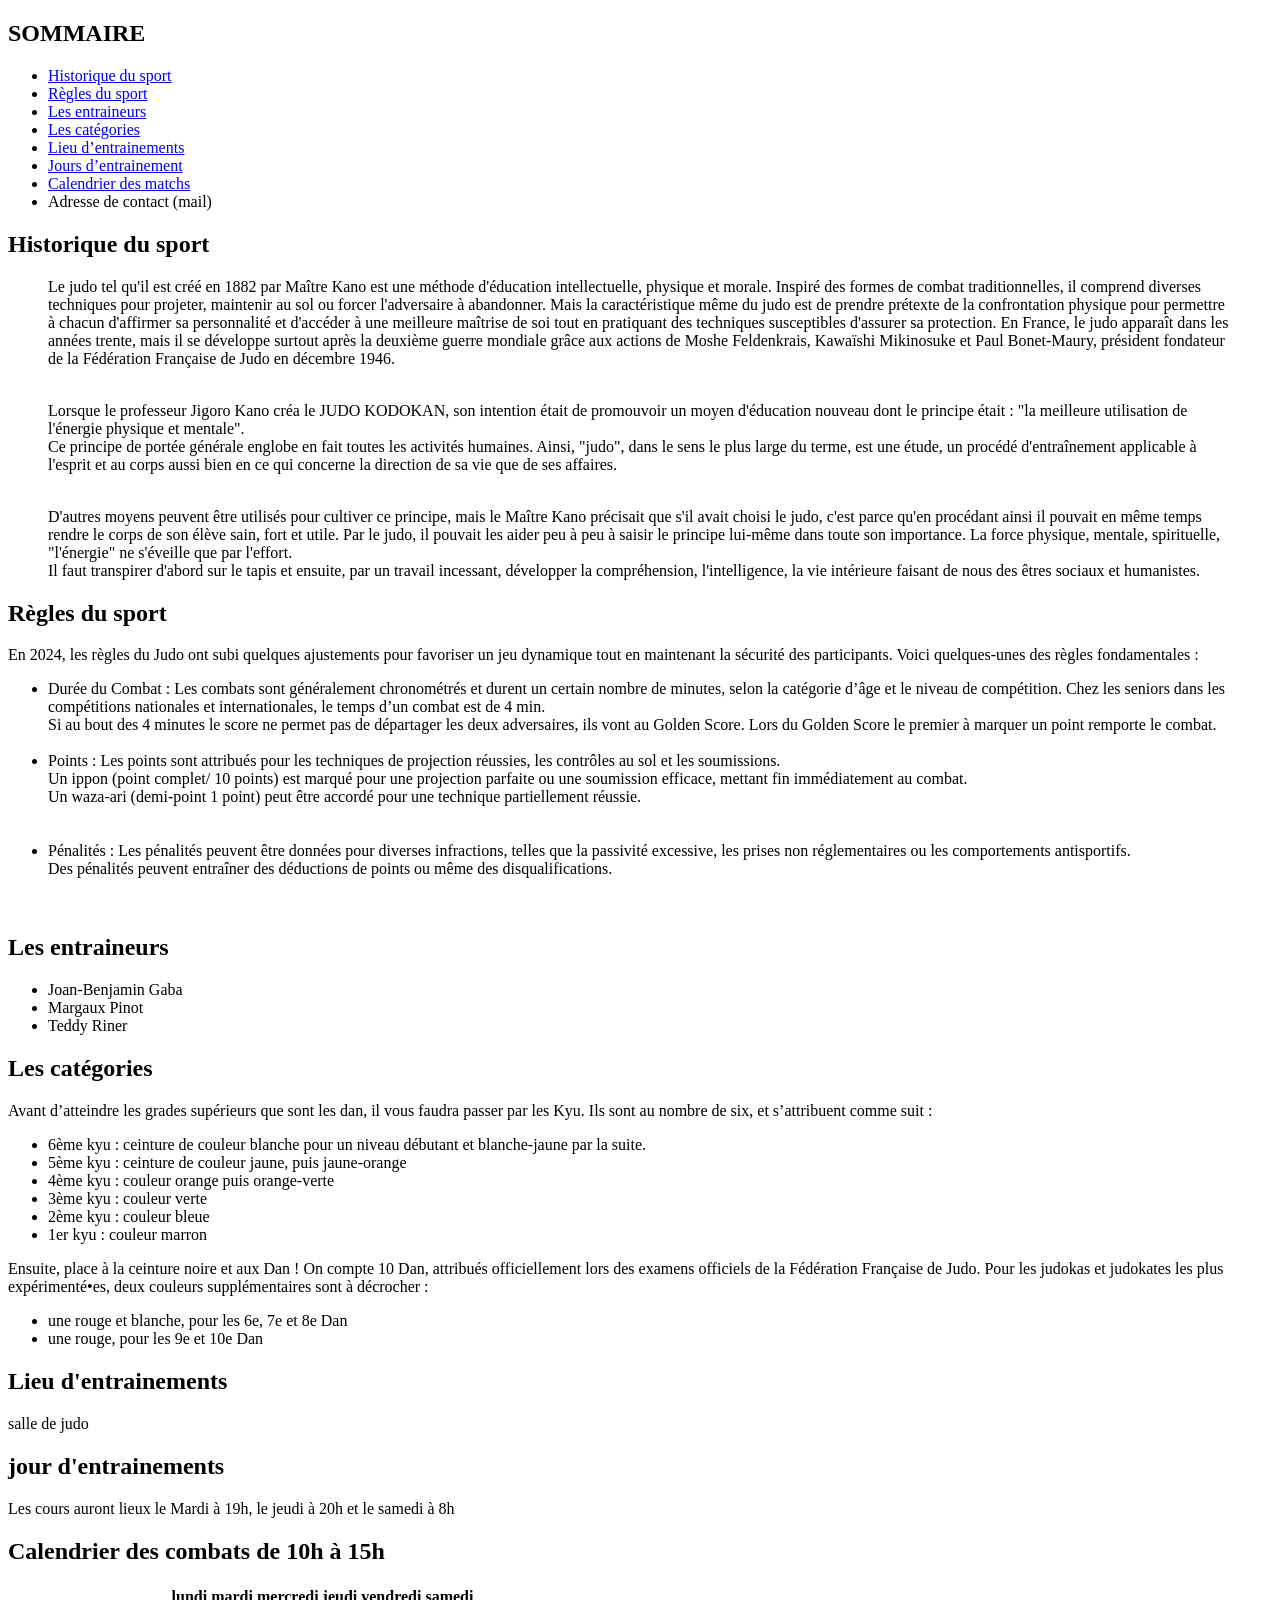
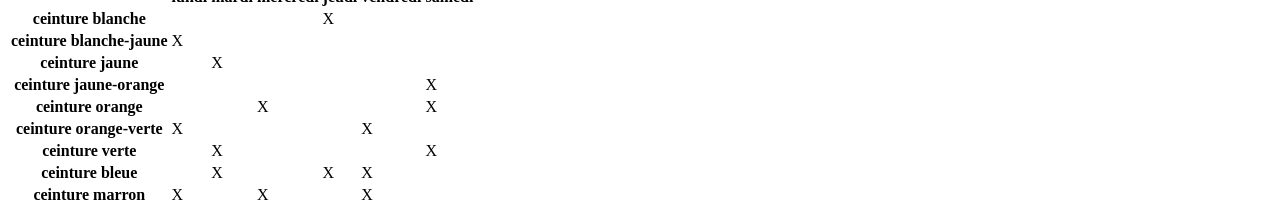
==== m2l.html @ 15932b34 "Add files via upload" ====
<!DOCTYPE html>
<html lang="fr">

<head>
  <meta charset="UTF-8">
  <meta name="viewport" content="width=device-width, initial-scale=1.0">
  <title>Judo</title>
  <link rel="stylesheet" href="css/main.css">
</head>

<body>
  <div id="overlay" class="overlay" onclick="window.location.href='portfolio_sisr.html'"></div>
  <section id="sommaire">
    <h1>SOMMAIRE</h1>
    <ul>

      <li><a href="#Historique">Historique du sport</a></li>
      <li><a href="#Règles">Règles du sport</a></li>
      <li><a href="#Les entraineurs">Les entraineurs</a></li>
      <li><a href="#cat">Les catégories</a></li>
      <li><a href="#lieu">Lieu d’entrainements</a></li>
      <li><a href="#entrainement">Jours d’entrainement</a></li>
      <li><a href="#calendrier">Calendrier des matchs</a></li>
      <li>Adresse de contact (mail)</li>
  </section>
  <section id="Historique">
    <h1>Historique du sport</h1>
    <blockquote>
      <p>Le judo tel qu'il est créé en 1882 par Maître Kano est une méthode d'éducation intellectuelle, physique et
        morale.
        Inspiré des formes de combat traditionnelles, il comprend diverses techniques pour projeter, maintenir au sol ou
        forcer l'adversaire à abandonner.
        Mais la caractéristique même du judo est de prendre prétexte de la confrontation physique pour permettre à
        chacun d'affirmer sa personnalité et d'accéder à une meilleure maîtrise de soi tout en pratiquant des techniques
        susceptibles d'assurer sa protection.
        En France, le judo apparaît dans les années trente, mais il se développe surtout après la deuxième guerre
        mondiale grâce aux actions de Moshe Feldenkrais, Kawaïshi Mikinosuke et Paul Bonet-Maury, président fondateur de
        la Fédération Française de Judo en décembre 1946.
    </blockquote>
    <BLOCKQUOTE>
      <br>Lorsque le professeur Jigoro Kano créa le JUDO KODOKAN, son intention était de promouvoir un moyen d'éducation
      nouveau dont le principe était : "la meilleure utilisation de l'énergie physique et mentale".</br>
      Ce principe de portée générale englobe en fait toutes les activités humaines. Ainsi, "judo", dans le sens le plus
      large du terme, est une étude, un procédé d'entraînement applicable à l'esprit et au corps aussi bien en ce qui
      concerne la direction de sa vie que de ses affaires.
    </BLOCKQUOTE>
    <blockquote>
      <br>D'autres moyens peuvent être utilisés pour cultiver ce principe, mais le Maître Kano précisait que s'il avait
      choisi le judo, c'est parce qu'en procédant ainsi il pouvait en même temps rendre le corps de son élève sain, fort
      et utile. Par le judo, il pouvait les aider peu à peu à saisir le principe lui-même dans toute son importance. La
      force physique, mentale, spirituelle, "l'énergie" ne s'éveille que par l'effort. </br>
      Il faut transpirer d'abord sur le tapis et ensuite, par un travail incessant, développer la compréhension,
      l'intelligence, la vie intérieure faisant de nous des êtres sociaux et humanistes.</p>
    </blockquote>
  </section>
  <section id="Règles">
    <h1>Règles du sport</h1>
    <p>En 2024, les règles du Judo ont subi quelques ajustements pour favoriser un jeu dynamique tout en maintenant la
      sécurité des participants. Voici quelques-unes des règles fondamentales :</p>
    <ul>
      <li>Durée du Combat : Les combats sont généralement chronométrés et durent un certain nombre de minutes, selon la
        catégorie d’âge et le niveau de compétition. Chez les seniors dans les compétitions nationales et
        internationales, le temps d’un combat est de 4 min.
        <br> Si au bout des 4 minutes le score ne permet pas de départager les deux adversaires, ils vont au Golden
        Score. Lors du Golden Score le premier à marquer un point remporte le combat.</br>
      </li>
      <br>
      <li>Points : Les points sont attribués pour les techniques de projection réussies, les contrôles au sol et les
        soumissions. <br>Un ippon (point complet/ 10 points) est marqué pour une projection parfaite ou une soumission
        efficace, mettant fin immédiatement au combat.</br>Un waza-ari (demi-point 1 point) peut être accordé pour une
        technique partiellement réussie.</li></br>
      <br>
      <li>Pénalités : Les pénalités peuvent être données pour diverses infractions, telles que la passivité excessive,
        les prises non réglementaires ou les comportements antisportifs.<br> Des pénalités peuvent entraîner des
        déductions de points ou même des disqualifications.</li></br></br>
    </ul>
  </section>
  <section id="Les entraineurs">
    <h1>Les entraineurs</h1>
    <ul>
      <li>Joan-Benjamin Gaba</li>
      <li>Margaux Pinot</li>
      <li>Teddy Riner</li>

    </ul>
  </section>
  <section id="cat">
    <h1>Les catégories</h1>
    <p>Avant d’atteindre les grades supérieurs que sont les dan, il vous faudra passer par les Kyu. Ils sont au nombre
      de six, et s’attribuent comme suit :</p>
    <ul>
      <li>6ème kyu : ceinture de couleur blanche pour un niveau débutant et blanche-jaune par la suite.</li>
      <li>5ème kyu : ceinture de couleur jaune, puis jaune-orange</li>
      <li>4ème kyu : couleur orange puis orange-verte</li>
      <li>3ème kyu : couleur verte</li>
      <li>2ème kyu : couleur bleue</li>
      <li>1er kyu : couleur marron</li>
    </ul>
    <p>Ensuite, place à la ceinture noire et aux Dan ! On compte 10 Dan, attribués officiellement lors des examens
      officiels de la Fédération Française de Judo. Pour les judokas et judokates les plus expérimenté•es, deux couleurs
      supplémentaires sont à décrocher :</p>
    <ul>
      <li>une rouge et blanche, pour les 6e, 7e et 8e Dan</li>
      <li>une rouge, pour les 9e et 10e Dan</li>
    </ul>
  </section>
  <section id="lieu">
    <h1>Lieu d'entrainements</h1>
    <p>salle de judo</p>
  </section>
  <section id="entrainement">
    <h1>jour d'entrainements</h1>
    <p>Les cours auront lieux le Mardi à 19h, le jeudi à 20h et le samedi à 8h</p>
  </section>
  <section id="calendrier">
    <h1>Calendrier des combats de 10h à 15h</h1>
    <table>
      <thead>
        <tr>
          <th></th>
          <th>lundi</th>
          <th>mardi</th>
          <th>mercredi</th>
          <th>jeudi</th>
          <th>vendredi</th>
          <th>samedi</th>
        </tr>
      </thead>
      <tbody>

        <tr>
          <th>ceinture blanche</th>
          <td></td>
          <td>
          <td>
          <td>X</td>
          <td></td>
          <td></td>
        </tr>

        <tr>
          <th>ceinture blanche-jaune</th>
          <td>X</td>
          <td></td>
          <td></td>
          <td></td>
          <td></td>
          <td></td>
        </tr>

        <tr>
          <th>ceinture jaune</th>
          <td></td>
          <td>X
          <td>
          <td></td>
          <td></td>
          <td></td>
        </tr>

        <tr>
          <th>ceinture jaune-orange</th>
          <td></td>
          <td>
          <td>
          <td></td>
          <td></td>
          <td>X</td>
        </tr>

        <tr>
          <th>ceinture orange</th>
          <td></td>
          <td></td>
          <td>X</td>
          <td></td>
          <td></td>
          <td>X</td>
        </tr>

        <tr>
          <th>ceinture orange-verte</th>
          <td>X</td>
          <td></td>
          <td></td>
          <td></td>
          <td>X</td>
          <td></td>
        </tr>

        <tr>
          <th>ceinture verte</th>
          <td></td>
          <td>X</td>
          <td></td>
          <td></td>
          <td></td>
          <td>X</td>
        </tr>


        <tr>
          <th>ceinture bleue</th>
          <td></td>
          <td>X</td>
          <td></td>
          <td>X</td>
          <td>X</td>
          <td></td>
        </tr>

        <tr>
          <th>ceinture marron </th>
          <td>X</td>
          <td></td>
          <td>X</td>
          <td></td>
          <td>X</td>
          <td></td>
        </tr>
  </section>


  </table>
  </tbody>
</body>

</html>
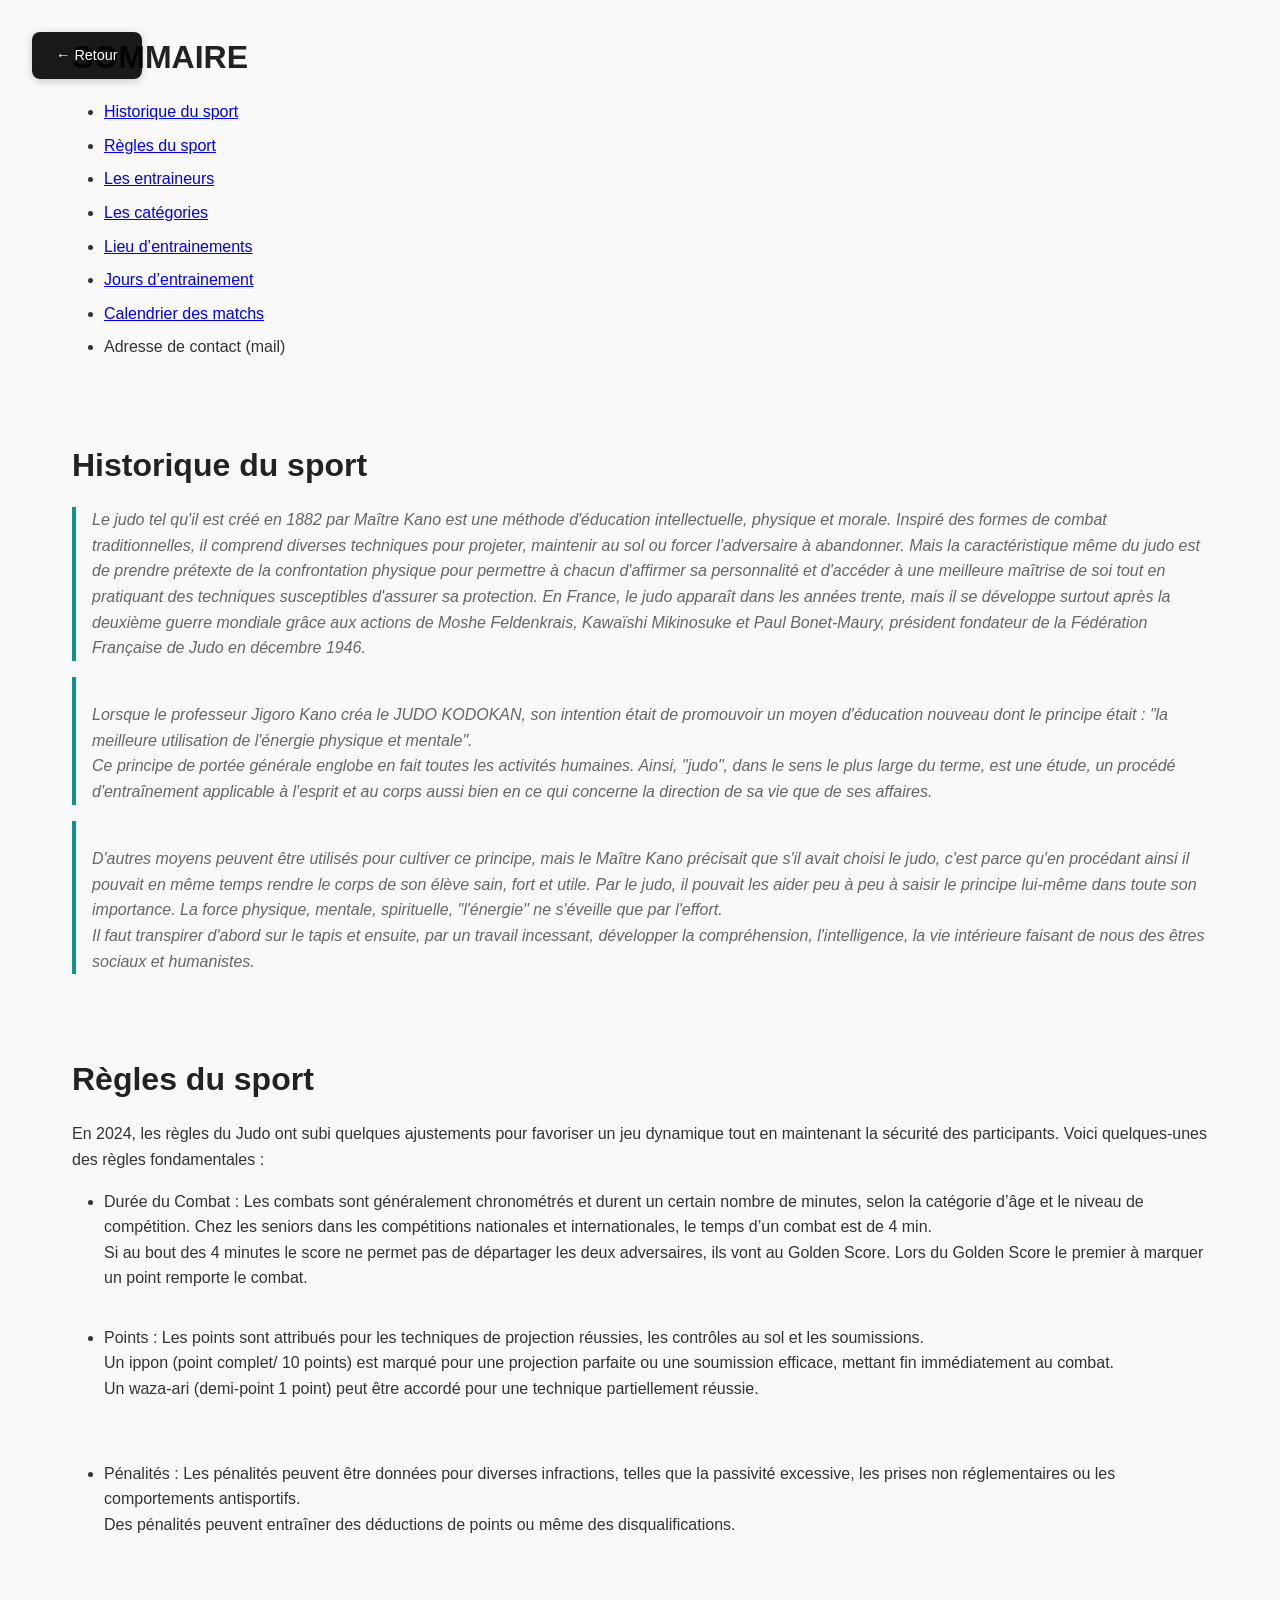
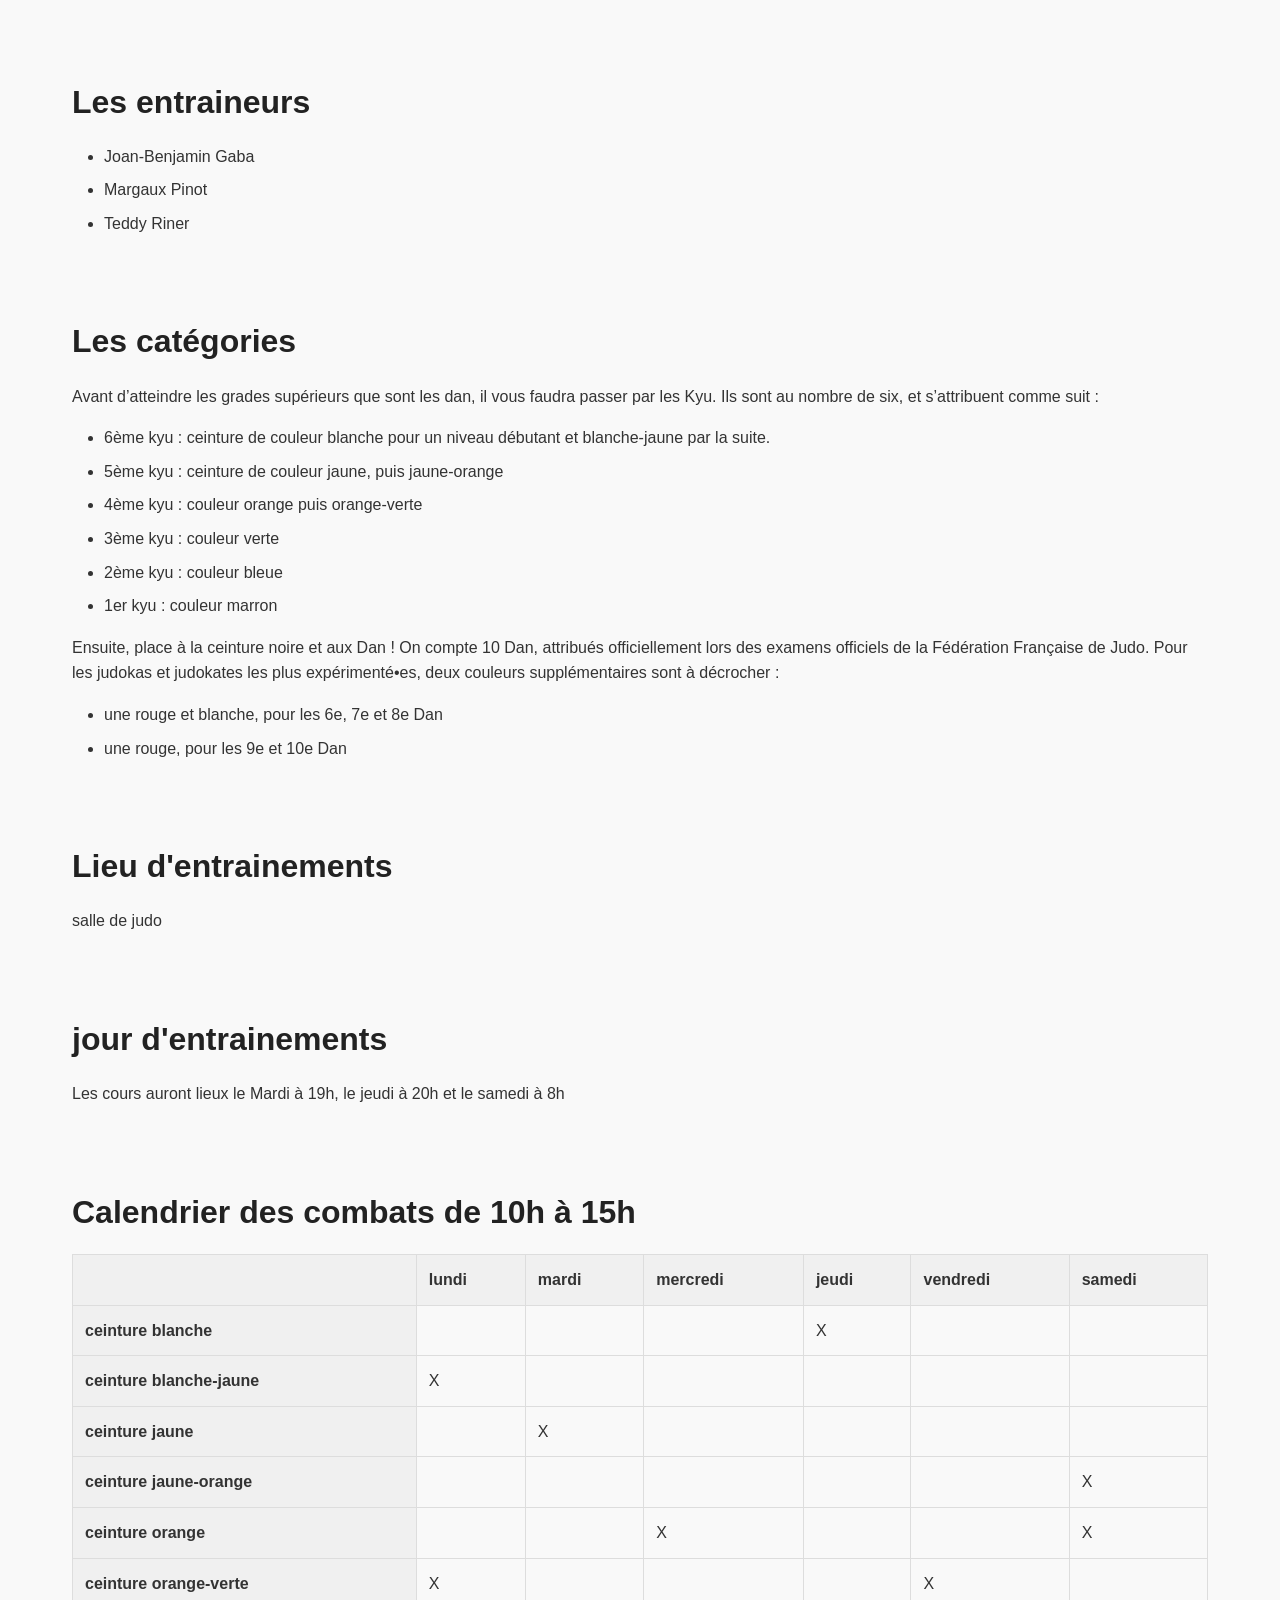
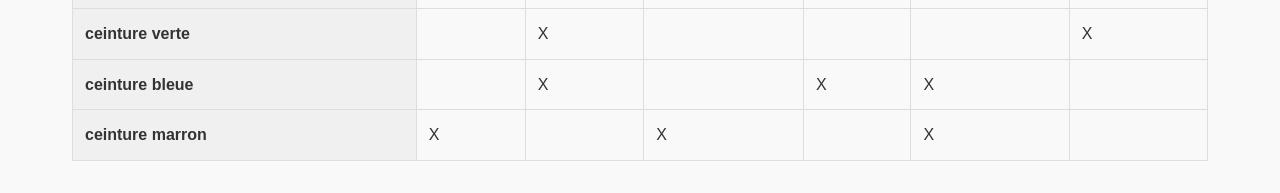
==== commit 4c7d9cec: "Update m2l.html" ====
--- a/m2l.html
+++ b/m2l.html
@@ -9,7 +9,7 @@
 </head>
 
 <body>
-  <div id="overlay" class="overlay" onclick="window.location.href='portfolio_sisr.html'"></div>
+  <div id="overlay" class="overlay" onclick="window.location.href='index.html'"></div>
   <section id="sommaire">
     <h1>SOMMAIRE</h1>
     <ul>
@@ -225,4 +225,4 @@
   </tbody>
 </body>
 
-</html>+</html>
--- a/css/main.css
+++ b/css/main.css
@@ -0,0 +1,108 @@
+/* Styles généraux */
+* {
+    margin: 0;
+    padding: 0;
+    box-sizing: border-box;
+}
+
+body {
+    font-family: Arial, sans-serif;
+    line-height: 1.6;
+    color: #333;
+    background-color: #f9f9f9;
+}
+
+/* Overlay pour revenir au portfolio */
+.overlay {
+    position: fixed;
+    top: 0;
+    left: 0;
+    width: 200px;
+    height: 100px;
+    background: none;
+    z-index: 999;
+    cursor: pointer;
+    display: flex;
+    align-items: flex-start;
+    justify-content: flex-start;
+    pointer-events: auto;
+}
+
+.overlay::before {
+    content: '← Retour';
+    position: fixed;
+    top: 2rem;
+    left: 2rem;
+    background: rgba(0, 0, 0, 0.9);
+    color: white;
+    padding: 0.75rem 1.5rem;
+    border-radius: 0.5rem;
+    font-weight: 500;
+    font-size: 0.9rem;
+    cursor: pointer;
+    z-index: 1000;
+    box-shadow: 0 2px 8px rgba(0, 0, 0, 0.2);
+    transition: all 0.2s ease;
+}
+
+.overlay::before:hover {
+    background: rgba(0, 0, 0, 1);
+    box-shadow: 0 4px 12px rgba(0, 0, 0, 0.3);
+}
+
+/* Styles pour le contenu principal */
+section {
+    padding: 2rem;
+    max-width: 1200px;
+    margin: 0 auto;
+}
+
+h1 {
+    color: #222;
+    margin-bottom: 1rem;
+    font-size: 2rem;
+}
+
+p {
+    margin-bottom: 1rem;
+}
+
+ul {
+    margin-left: 2rem;
+    margin-bottom: 1rem;
+}
+
+li {
+    margin-bottom: 0.5rem;
+}
+
+blockquote {
+    border-left: 4px solid #0d9488;
+    padding-left: 1rem;
+    margin: 1rem 0;
+    font-style: italic;
+    color: #666;
+}
+
+table {
+    width: 100%;
+    border-collapse: collapse;
+    margin-top: 1rem;
+}
+
+th, td {
+    padding: 0.75rem;
+    text-align: left;
+    border: 1px solid #ddd;
+}
+
+th {
+    background-color: #f0f0f0;
+    font-weight: bold;
+}
+
+hr {
+    margin: 2rem 0;
+    border: none;
+    border-top: 1px solid #ddd;
+}
